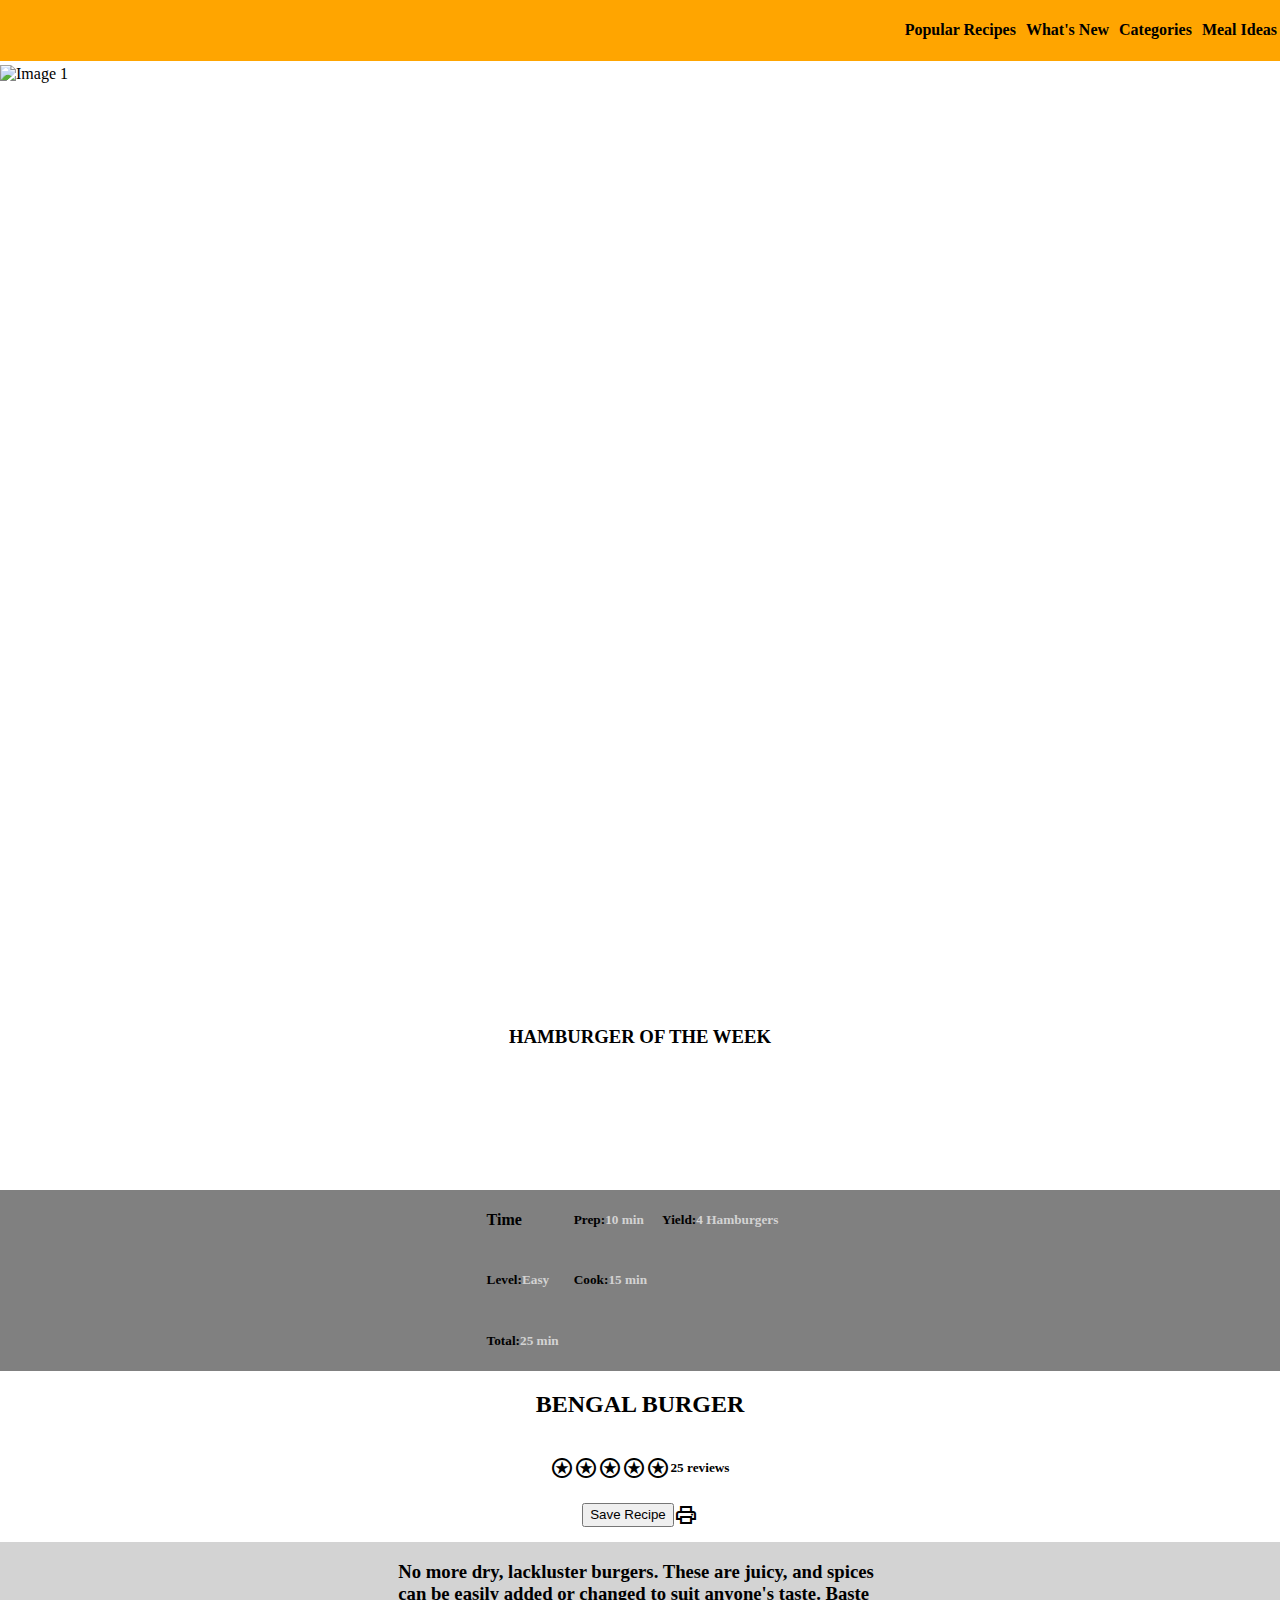
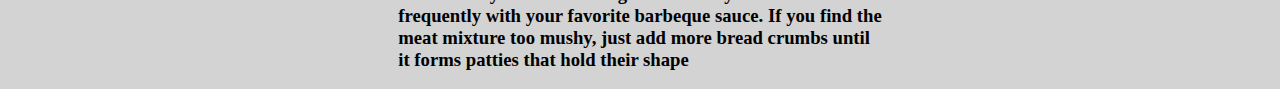
==== recipe.html @ 68fbcfc0 "bengal pt2" ====
<!DOCTYPE html>
<html lang="en">
<head>
    <meta charset="UTF-8">
    <meta name="viewport" content="width=device-width, initial-scale=1.0">
    <link rel="stylesheet" href="https://fonts.googleapis.com/css2?family=Material+Symbols+Outlined:opsz,wght,FILL,GRAD@20..48,100..700,0..1,-50..200" />
    <link rel="stylesheet" href="CSS/recipe.css">
    <title>Recipe</title>
</head>
<body>
    <div class="top-bar">
        <div class="left-contain">
            <div class="paris">
                <img src="/Users/admin/Desktop/RY-Paris-Burger/images/drive-download-20240826T141902Z-001/ryparis-logo.png" alt="">
            </div>
        </div>
        <div class="sidebar">
            <h4>Popular Recipes</h4>
            <h4>What's New</h4>
            <h4>Categories</h4>
            <h4>Meal Ideas</h4>
        </div>
    </div>
    <div class="image-container">
        <img src="/Users/admin/Desktop/RY-Paris-Burger/images/drive-download-20240826T141902Z-001/burger.jpg" alt="Image 1">
        <h3 class="text">HAMBURGER OF THE WEEK</h3>
    </div>
    <div class="time">
        <div class="column1">
            <div class="Heading">
                <h4>Time</h4>
            </div>
            <div class="row1">
                <h5>Level:</h5>
                <h5>Easy</h5>
            </div>
            <div class="row2">
                <h5>Total:</h5>
                <h5>25 min</h5>
            </div>
        </div>
        <div class="column2">
            <div class="row1">
                <h5>Prep:</h5>
                <h5>10 min</h5>
            </div>
            <div class="row2">
                <h5>Cook:</h5>
                <h5>15 min</h5>
            </div>
        </div>
        <div class="column3">
            <div class="row1">
                <h5>Yield: </h5>
                <h5>4 Hamburgers</h5>
            </div>
        </div>
    </div>
    <div class="bengal">
        <h2 class="bengal-title">BENGAL BURGER</h2>
        <div class="review">
            <div class="star">
                <span class="material-symbols-outlined">stars</span>
                <span class="material-symbols-outlined">stars</span>
                <span class="material-symbols-outlined">stars</span>
                <span class="material-symbols-outlined">stars</span>
                <span class="material-symbols-outlined">stars</span>
                <h5>25 reviews</h5>
            </div>
            <div class="button">
                <button>Save Recipe</button>
                <span class="material-symbols-outlined">print</span>
            </div>
        </div>
    </div>
    <div class="bengal-note">
        <h3>No more dry, lackluster burgers. These are juicy, and spices <br>
             can be easily added or changed to suit anyone's taste. Baste <br>
              frequently with your favorite barbeque sauce. If you find the <br>
               meat mixture too mushy, just add more bread crumbs until <br> 
               it forms patties that hold their shape</h3>
    </div>
</body>
</html>
---- CSS/recipe.css ----
body, html {
    margin:0px;
    padding:0px;
}


.top-bar {
    display:flex;
    justify-content:space-between;
    align-items:center;
    background-color:orange;
    padding:0px 3px 0px 30px;
}

.sidebar {
    display:flex;
    justify-content:flex-end;
    align-items:center;
    gap:10px;
}

.image-container {
    display: flex;
    position: relative;
    margin-top: 4px;
    overflow: hidden;
    width: 100vw; 
    height: 125vh;
}

.image-container img {
    object-fit: cover;
    object-position: top;
    width: 100%; 
    height: 100%; 
    position: absolute; 
    top: 0; 
    left: 0; 
}

.text {
    position:absolute;
    left:50%;
    transform:translate(-50%);
    bottom:10%;
    padding:10px 10px 10px 10px;
    background-color:white;
    white-space:nowrap;
}

.time {
    background-color:gray;
    display:flex;
    justify-content:center;
}

.heading {
    font-style:bold;
}

.column1 {
    display:flex;
    flex-direction:column;
    align-items:flex-start;
    padding:0 15px 0 0;
}

.column2 {
    display:flex;
    flex-direction:column;
    align-items:flex-start;
    padding:0 15px 0 0;
}

.column3 {
    display:flex;
    flex-direction:column;
    align-items:flex-start;
    padding:0 15px 0 0;
}


.row1 {
    display:flex;
    justify-content:center;
    align-items:center;
}

.row2 {
    display:flex;
    justify-content:center;
    align-items: center;
}

.row1 :last-child{
    color:lightgray;
}

.row2 :last-child {
    color:lightgray;
}




.material-symbols-outlined {
  font-variation-settings:
  'FILL' 0,
  'wght' 400,
  'GRAD' 0,
  'opsz' 24
}

.bengal {
    margin:0 0 15px 0;
}

.bengal-title {
    display:flex;
    justify-content: center;
    align-items: flex-start;
}

.star {
    display:flex;
    justify-content:center;
    align-items: center;
}

.button {
    display:flex;
    justify-content: center;
    padding: 5px 0 0 0;
}

.bengal-note {
    display:flex;
    justify-content: center;
    background-color:lightgray;
}
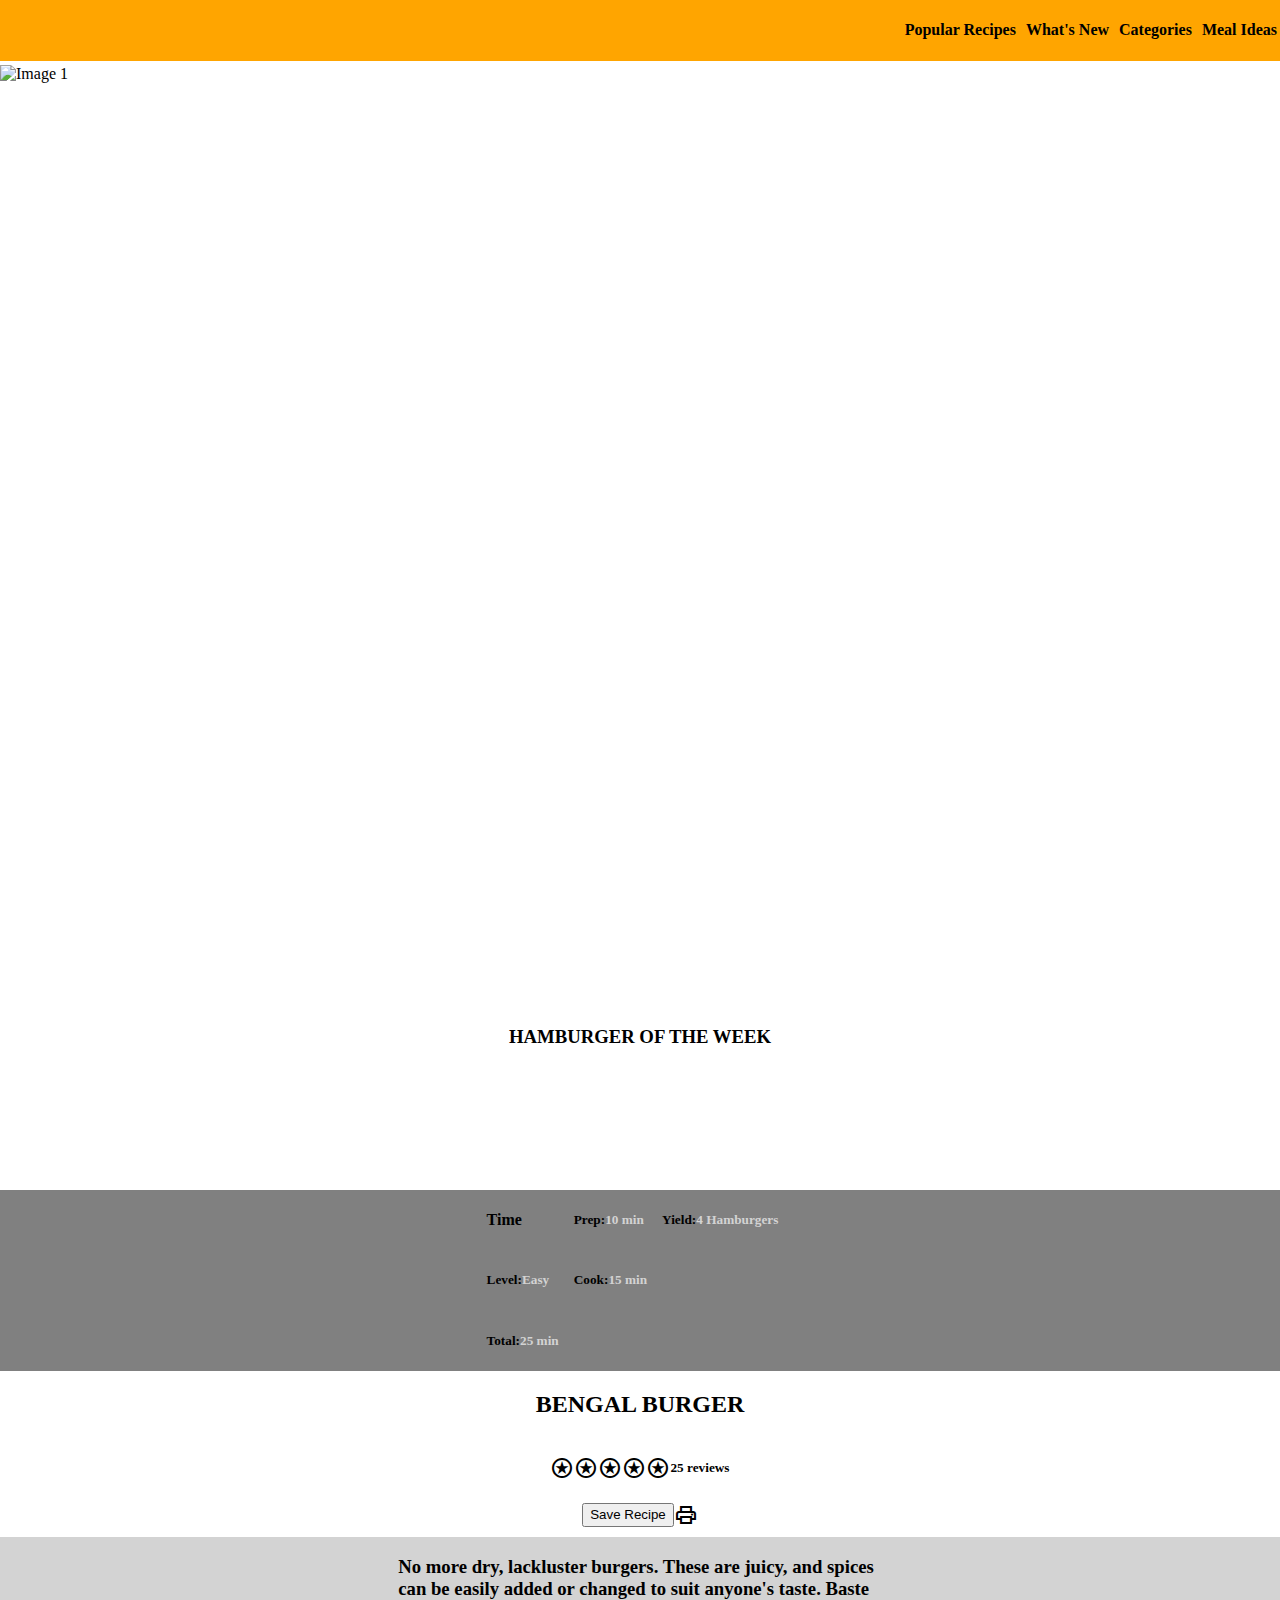
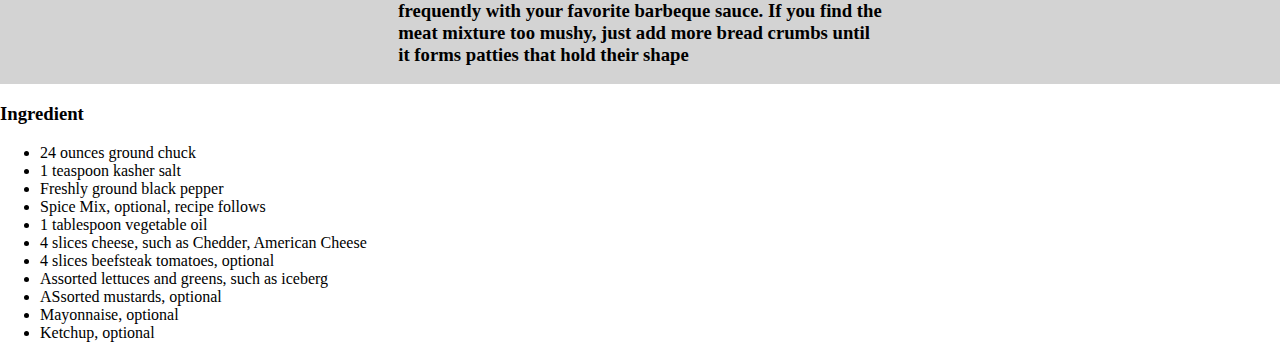
==== commit 7d713b18: "ingredients added" ====
--- a/recipe.html
+++ b/recipe.html
@@ -57,28 +57,51 @@
         </div>
     </div>
     <div class="bengal">
-        <h2 class="bengal-title">BENGAL BURGER</h2>
-        <div class="review">
-            <div class="star">
-                <span class="material-symbols-outlined">stars</span>
-                <span class="material-symbols-outlined">stars</span>
-                <span class="material-symbols-outlined">stars</span>
-                <span class="material-symbols-outlined">stars</span>
-                <span class="material-symbols-outlined">stars</span>
-                <h5>25 reviews</h5>
+        <div class="bengal1">
+            <h2 class="bengal-title">BENGAL BURGER</h2>
+            <div class="review">
+                <div class="star">
+                    <span class="material-symbols-outlined">stars</span>
+                    <span class="material-symbols-outlined">stars</span>
+                    <span class="material-symbols-outlined">stars</span>
+                    <span class="material-symbols-outlined">stars</span>
+                    <span class="material-symbols-outlined">stars</span>
+                    <h5>25 reviews</h5>
+                </div>
+                <div class="button">
+                    <button>Save Recipe</button>
+                    <span class="material-symbols-outlined">print</span>
+                </div>
             </div>
-            <div class="button">
-                <button>Save Recipe</button>
-                <span class="material-symbols-outlined">print</span>
-            </div>
-        </div>
-    </div>
-    <div class="bengal-note">
-        <h3>No more dry, lackluster burgers. These are juicy, and spices <br>
+         </div>
+        <div class="bengal-note">
+            <h3>No more dry, lackluster burgers. These are juicy, and spices <br>
              can be easily added or changed to suit anyone's taste. Baste <br>
               frequently with your favorite barbeque sauce. If you find the <br>
                meat mixture too mushy, just add more bread crumbs until <br> 
                it forms patties that hold their shape</h3>
+        </div>
+        <div class="ingredients">
+            <h3 class="title">Ingredient</h3>
+            <div class="list">
+                <ul>
+                    <li>24 ounces ground chuck</li>
+                    <li>1 teaspoon kasher salt</li>
+                    <li>Freshly ground black pepper</li>
+                    <li>Spice Mix, optional, recipe follows</li>
+                    <li>1 tablespoon vegetable oil</li>
+                    <li>4 slices cheese, such as Chedder, American Cheese</li>
+                    <li>4 slices beefsteak tomatoes, optional</li>
+                    <li>Assorted lettuces and greens, such as iceberg</li>
+                    <li>ASsorted mustards, optional</li>
+                    <li>Mayonnaise, optional</li>
+                    <li>Ketchup, optional</li>
+                </ul>
+            </div>
+        </div>
+    
+    
+    
     </div>
 </body>
 </html>--- a/CSS/recipe.css
+++ b/CSS/recipe.css
@@ -100,9 +100,6 @@
     color:lightgray;
 }
 
-
-
-
 .material-symbols-outlined {
   font-variation-settings:
   'FILL' 0,
@@ -111,8 +108,12 @@
   'opsz' 24
 }
 
+.bengal1 {
+    margin:0 0 10px 0;
+}
+
 .bengal {
-    margin:0 0 15px 0;
+    margin:0 0 0 0;
 }
 
 .bengal-title {
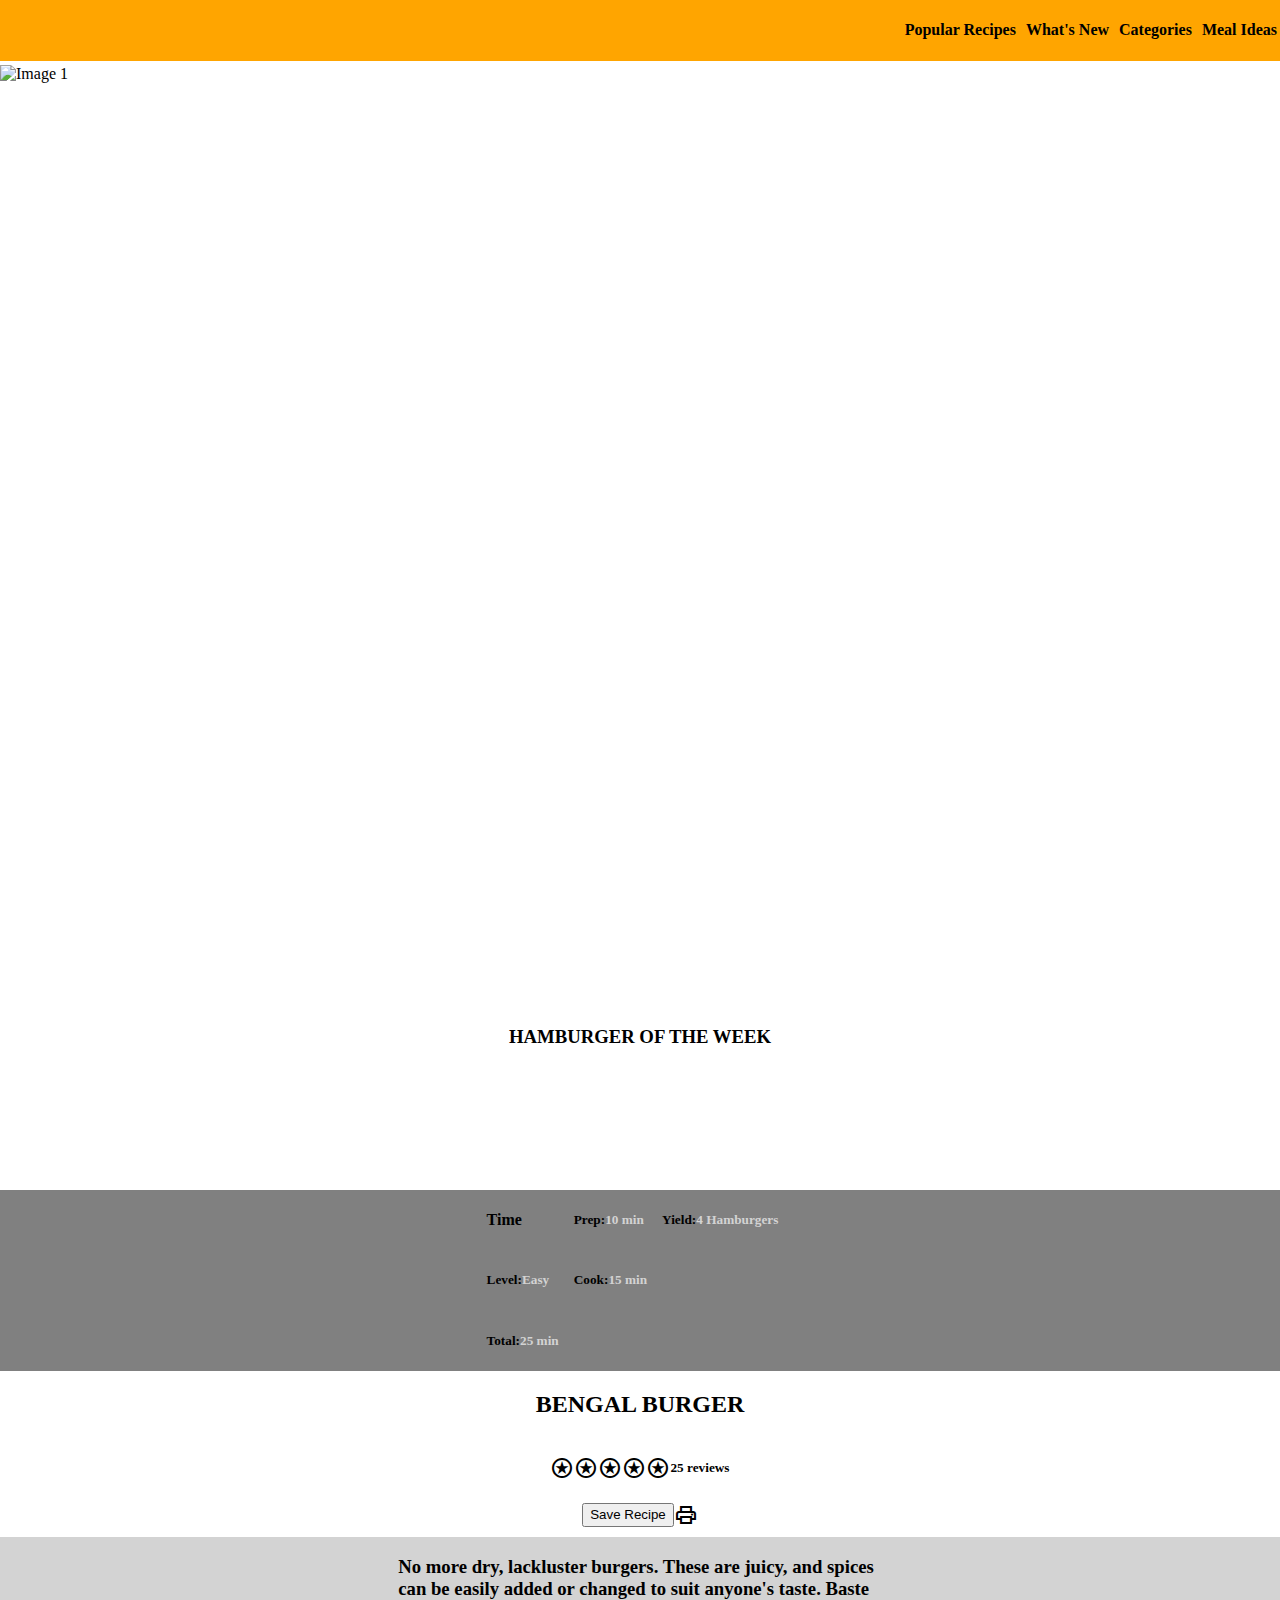
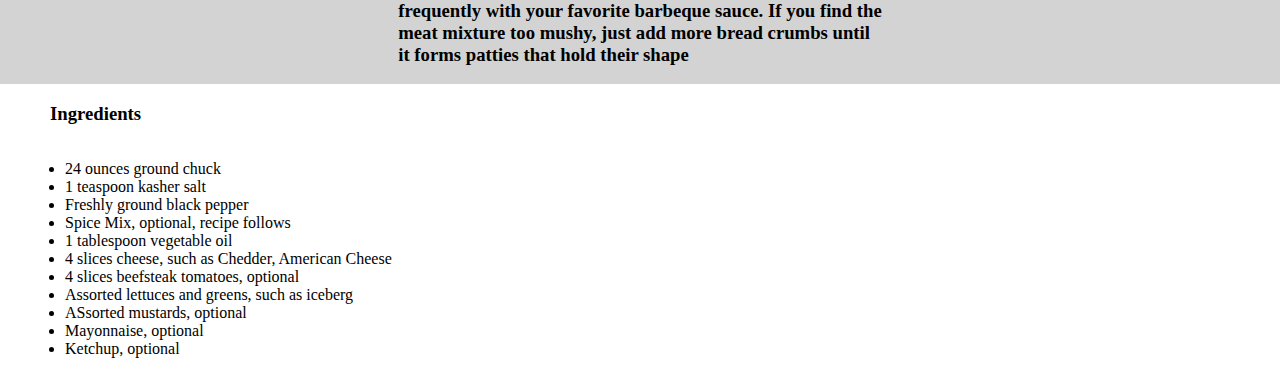
==== commit 0eb9eeba: "ingredients" ====
--- a/recipe.html
+++ b/recipe.html
@@ -82,7 +82,7 @@
                it forms patties that hold their shape</h3>
         </div>
         <div class="ingredients">
-            <h3 class="title">Ingredient</h3>
+            <h3 class="title">Ingredients</h3>
             <div class="list">
                 <ul>
                     <li>24 ounces ground chuck</li>
--- a/CSS/recipe.css
+++ b/CSS/recipe.css
@@ -139,3 +139,15 @@
     justify-content: center;
     background-color:lightgray;
 }
+
+.ingredients {
+    display:flex;
+    flex-direction:column;
+    justify-content: center;
+    align-items: flex-start;
+    padding:0 0 0 25px;
+}
+
+.title {
+    padding:0 0 0 25px;
+}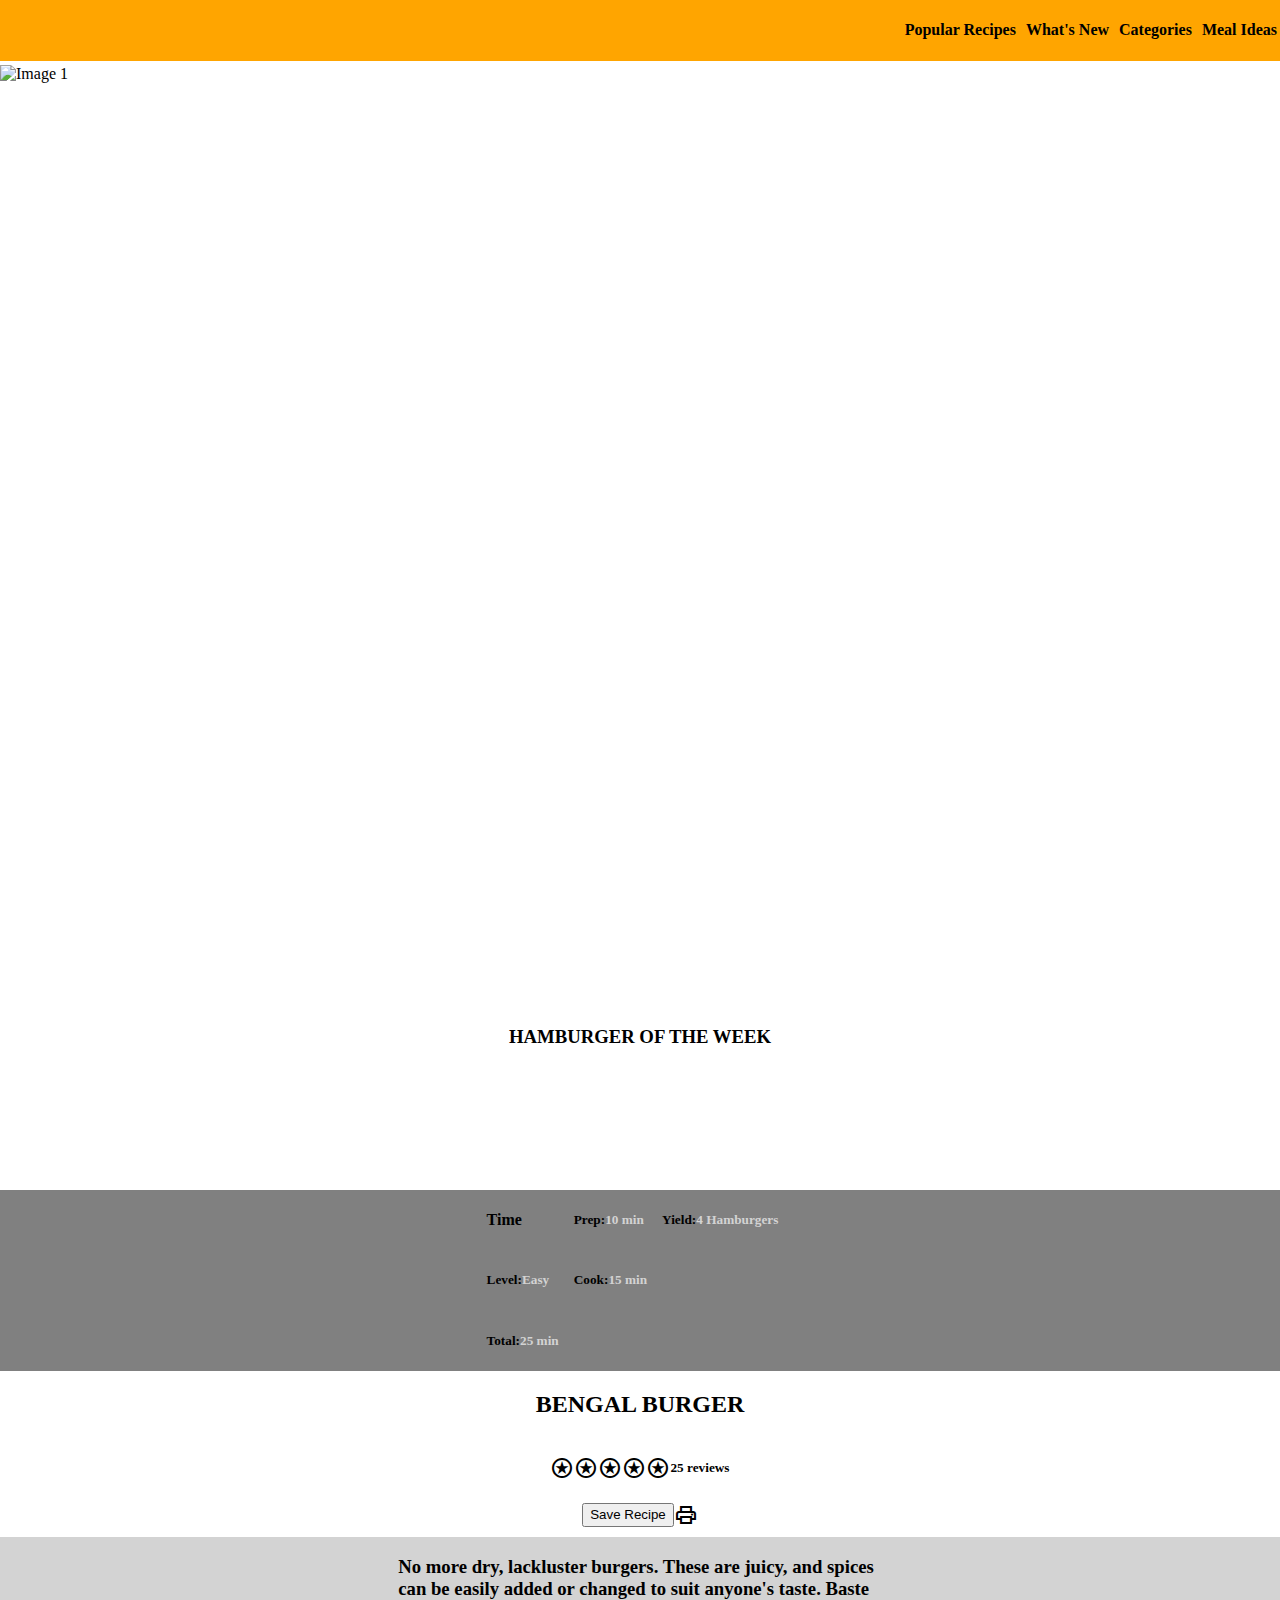
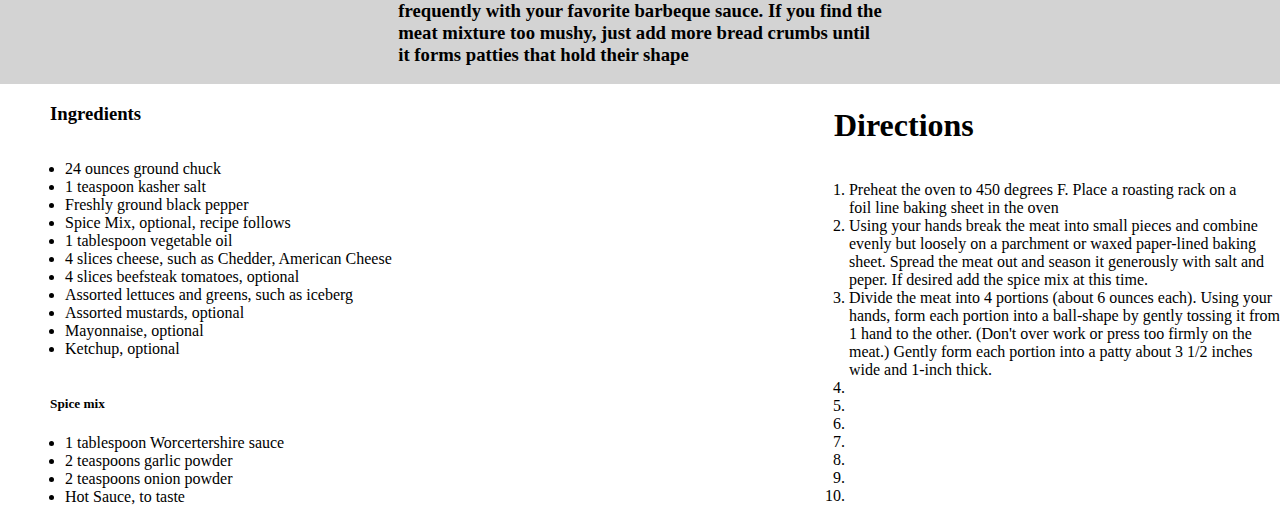
==== commit 74138cce: "almost done" ====
--- a/recipe.html
+++ b/recipe.html
@@ -81,6 +81,8 @@
                meat mixture too mushy, just add more bread crumbs until <br> 
                it forms patties that hold their shape</h3>
         </div>
+    </div> 
+    <div class="last">
         <div class="ingredients">
             <h3 class="title">Ingredients</h3>
             <div class="list">
@@ -93,15 +95,47 @@
                     <li>4 slices cheese, such as Chedder, American Cheese</li>
                     <li>4 slices beefsteak tomatoes, optional</li>
                     <li>Assorted lettuces and greens, such as iceberg</li>
-                    <li>ASsorted mustards, optional</li>
+                    <li>Assorted mustards, optional</li>
                     <li>Mayonnaise, optional</li>
                     <li>Ketchup, optional</li>
                 </ul>
             </div>
+            <div class="spice">
+                <h5 class="title">Spice mix</h5>
+            <div class="list">
+                <ul>
+                    <li>1 tablespoon Worcertershire sauce</li>
+                    <li>2 teaspoons garlic powder</li>
+                    <li>2 teaspoons onion powder</li>
+                    <li>Hot Sauce, to taste</li>
+                </ul>
+            </div>
+            </div>
         </div>
-    
-    
-    
+        <div class="directions">
+            <h1 class="title">Directions</h1>
+            <ol>
+                <li>Preheat the oven to 450 degrees F. Place a roasting rack on a <br>
+                foil line baking sheet in the oven</li>
+                <li>Using your hands break the meat into small pieces and combine <br>
+                evenly but loosely on a parchment or waxed paper-lined baking <br>
+                sheet. Spread the meat out and season it generously with salt and<br>
+                peper. If desired add the spice mix at this time.</li>
+                <li>Divide the meat into 4 portions (about 6 ounces each). Using your<br>
+                hands, form each portion into a ball-shape by gently tossing it from<br>
+                1 hand to the other. (Don't over work or press too firmly on the<br>
+                meat.) Gently form each portion into a patty about 3 1/2 inches<br>
+                wide and 1-inch thick.
+                </li>
+                <li></li>
+                <li></li>
+                <li></li>
+                <li></li>
+                <li></li>
+                <li></li>
+                <li></li>
+            </ol>
+        </div>
     </div>
 </body>
 </html>--- a/CSS/recipe.css
+++ b/CSS/recipe.css
@@ -150,4 +150,16 @@
 
 .title {
     padding:0 0 0 25px;
+}
+
+.directions {
+    display:flex;
+    flex-direction:column;
+    justify-content: center;
+    padding:0px 0 0 0;
+}
+
+.last {
+    display:flex;
+    justify-content:space-between;
 }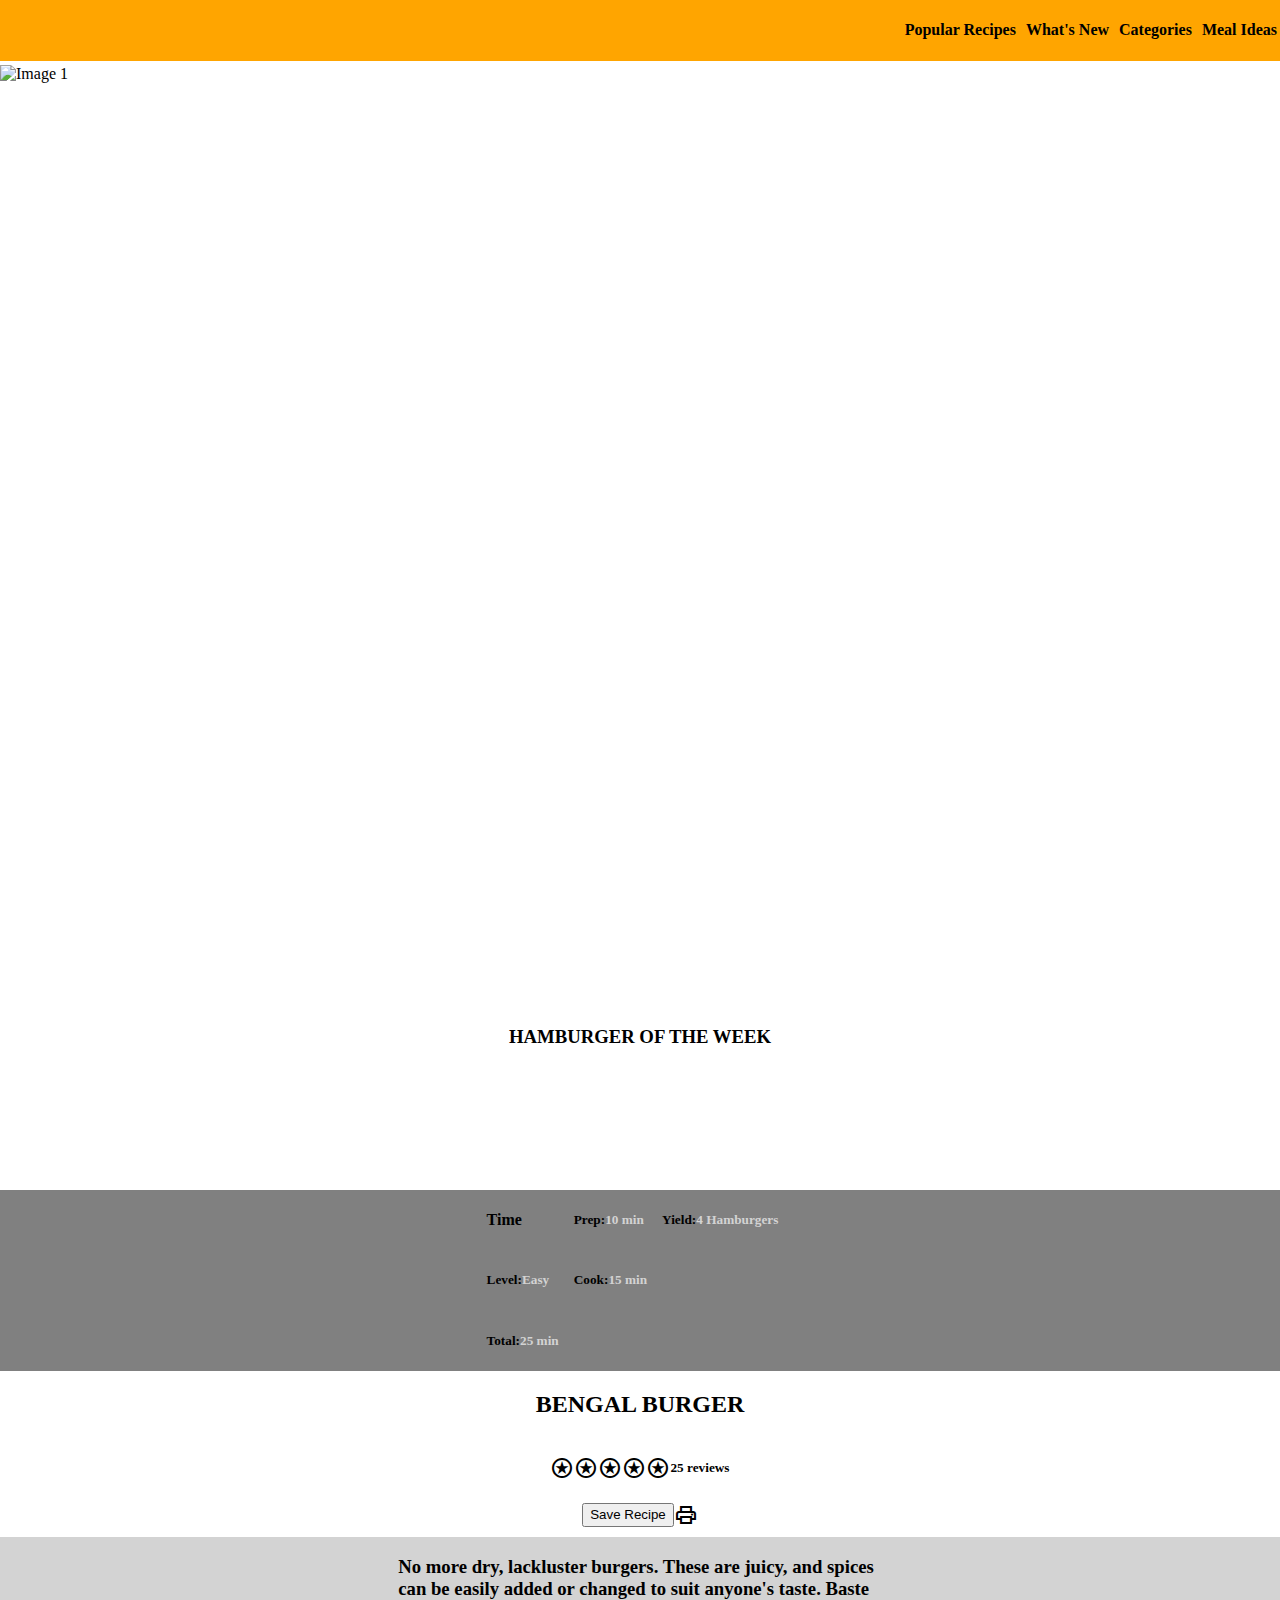
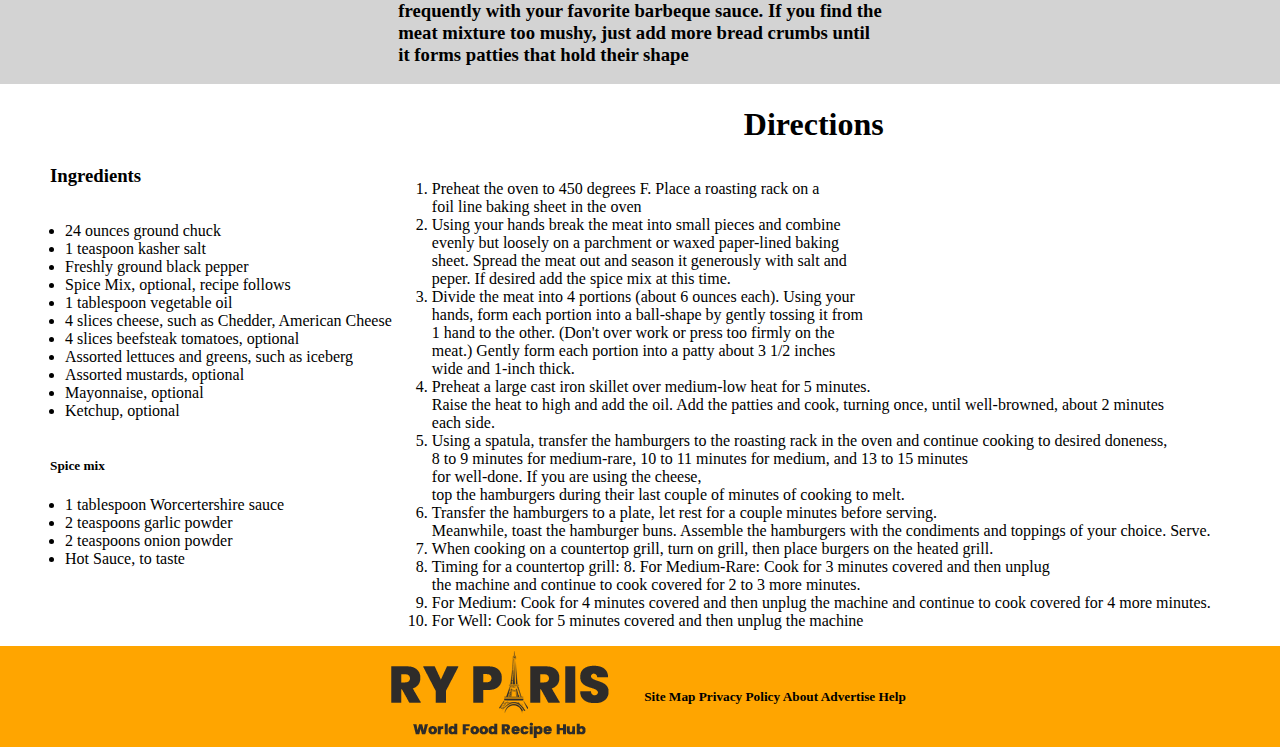
==== commit 5f41a32c: "bottom bar" ====
--- a/recipe.html
+++ b/recipe.html
@@ -127,15 +127,31 @@
                 meat.) Gently form each portion into a patty about 3 1/2 inches<br>
                 wide and 1-inch thick.
                 </li>
-                <li></li>
-                <li></li>
-                <li></li>
-                <li></li>
-                <li></li>
-                <li></li>
-                <li></li>
+                <li>Preheat a large cast iron skillet over medium-low heat for 5 minutes. <br>
+                    Raise the heat to high and add the oil. Add the patties and cook, turning once, until well-browned, about 2 minutes<br> each side.</li>
+                <li>Using a spatula, transfer the hamburgers to the roasting rack in the oven and continue cooking to desired doneness, <br> 
+                    8 to 9 minutes for medium-rare, 10 to 11 minutes for medium, and 13 to 15 minutes <br> for well-done. If you are using the cheese,<br>
+                     top the hamburgers during their last couple of minutes of cooking to melt.</li>
+                <li>Transfer the hamburgers to a plate, let rest for a couple minutes before serving.
+                    <br> Meanwhile, toast the hamburger buns. Assemble the hamburgers with the condiments and toppings of your choice.
+                    Serve.</li>
+                <li>When cooking on a countertop grill, turn on grill, then place burgers on the heated grill.</li>
+                <li>Timing for a countertop grill:
+                    8. For Medium-Rare: Cook for 3 minutes covered and then unplug <br>
+                    the machine and continue to cook covered for 2 to 3 more minutes.</li>
+                <li>For Medium: Cook for 4 minutes covered and then unplug the machine and continue to cook covered for 4 more minutes.</li>
+                <li>For Well: Cook for 5 minutes covered and then unplug the machine</li>
             </ol>
         </div>
     </div>
+    <div class="bottom-bar">
+        <img src="images/drive-download-20240826T141902Z-001/ryparis-logo.png" alt="">
+        <h5>Site Map
+            Privacy Policy
+            About
+            Advertise
+            Help
+        </h5>
+</div>
 </body>
 </html>--- a/CSS/recipe.css
+++ b/CSS/recipe.css
@@ -156,10 +156,20 @@
     display:flex;
     flex-direction:column;
     justify-content: center;
+    align-items: center;
     padding:0px 0 0 0;
 }
 
 .last {
     display:flex;
-    justify-content:space-between;
-}+
+}
+
+.bottom-bar {
+    background-color:orange;
+    display:flex;
+    justify-content:center;
+    align-items: center;
+    gap:20px;
+    width:100%;
+}
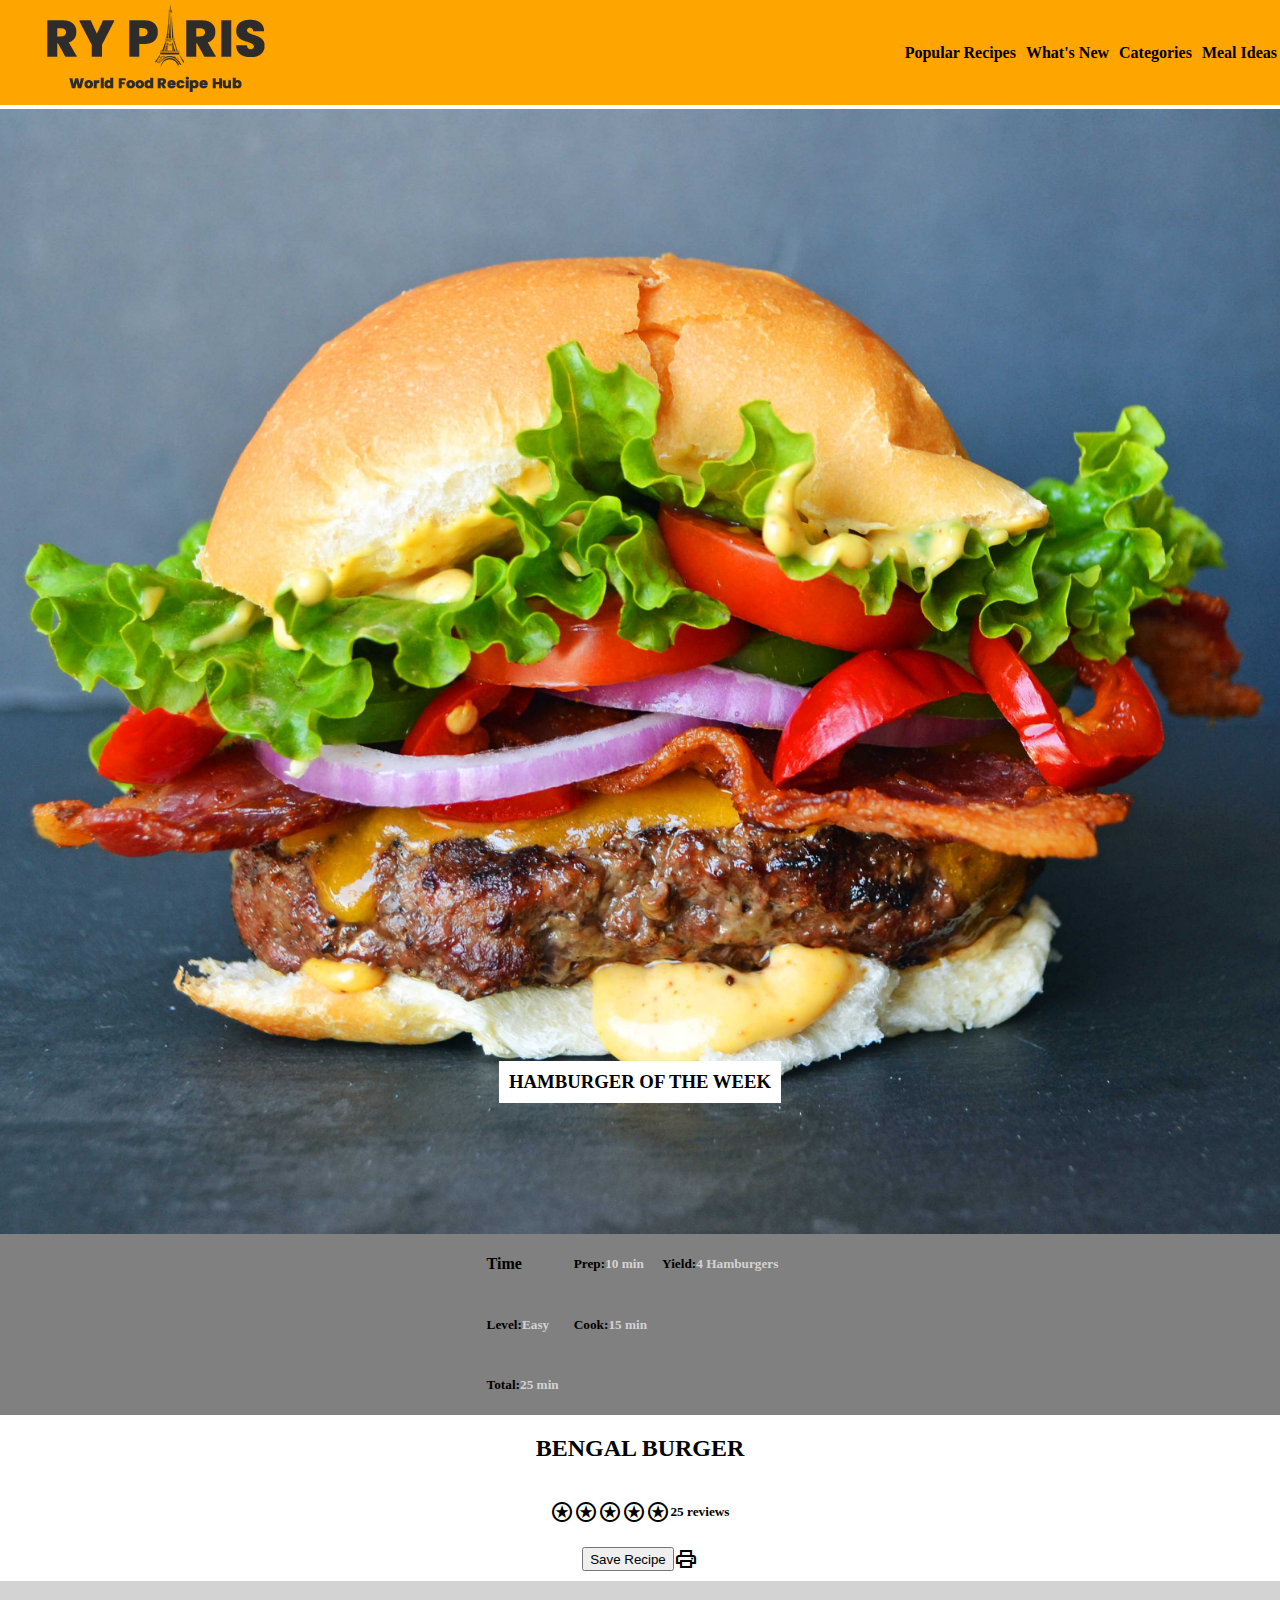
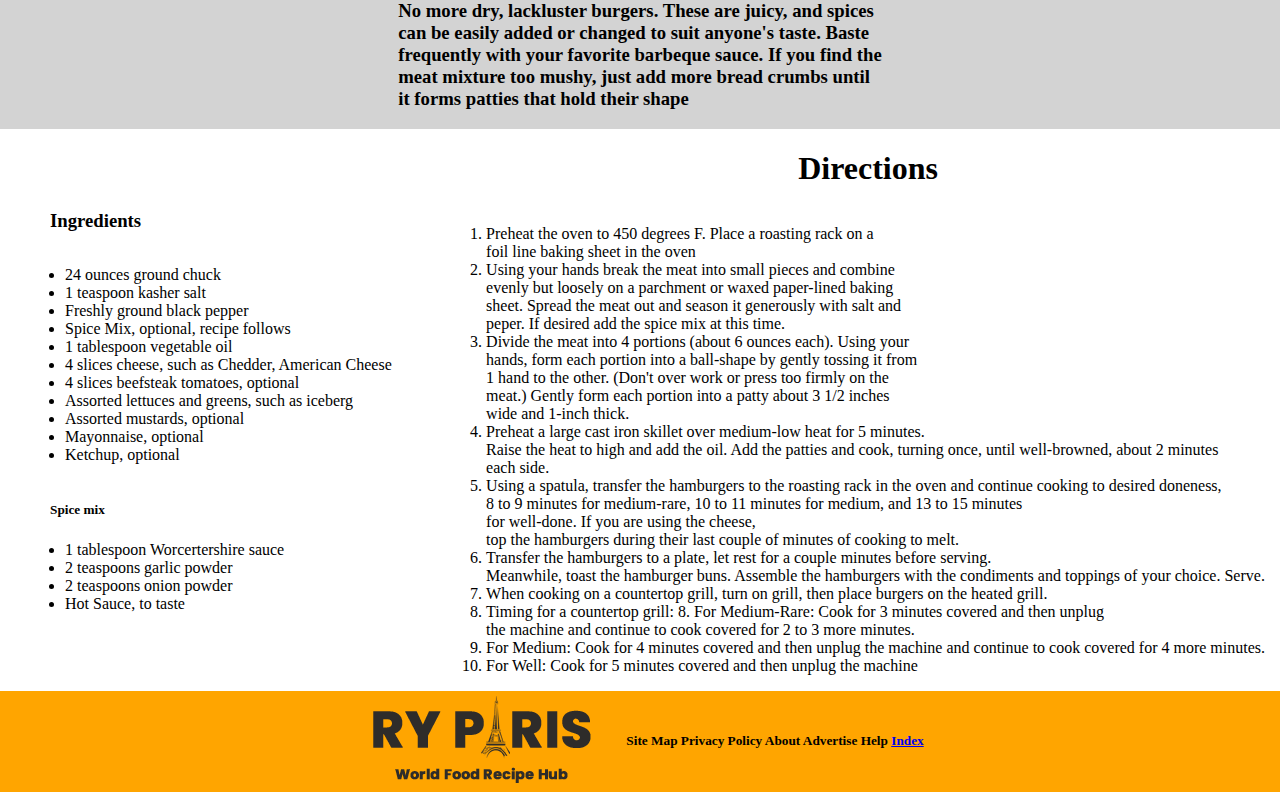
==== commit 422bc4fa: "finishing touches" ====
--- a/recipe.html
+++ b/recipe.html
@@ -11,7 +11,7 @@
     <div class="top-bar">
         <div class="left-contain">
             <div class="paris">
-                <img src="/Users/admin/Desktop/RY-Paris-Burger/images/drive-download-20240826T141902Z-001/ryparis-logo.png" alt="">
+                <img src="images/drive-download-20240826T141902Z-001/ryparis-logo.png" alt="">
             </div>
         </div>
         <div class="sidebar">
@@ -22,7 +22,7 @@
         </div>
     </div>
     <div class="image-container">
-        <img src="/Users/admin/Desktop/RY-Paris-Burger/images/drive-download-20240826T141902Z-001/burger.jpg" alt="Image 1">
+        <img src="images/drive-download-20240826T141902Z-001/burger.jpg" alt="Image 1">
         <h3 class="text">HAMBURGER OF THE WEEK</h3>
     </div>
     <div class="time">
@@ -151,6 +151,7 @@
             About
             Advertise
             Help
+            <a href="index.html">Index</a>
         </h5>
 </div>
 </body>
--- a/CSS/recipe.css
+++ b/CSS/recipe.css
@@ -157,11 +157,12 @@
     flex-direction:column;
     justify-content: center;
     align-items: center;
-    padding:0px 0 0 0;
+    padding:0 15px 0 0;
 }
 
 .last {
     display:flex;
+    justify-content: space-between;
 
 }
 
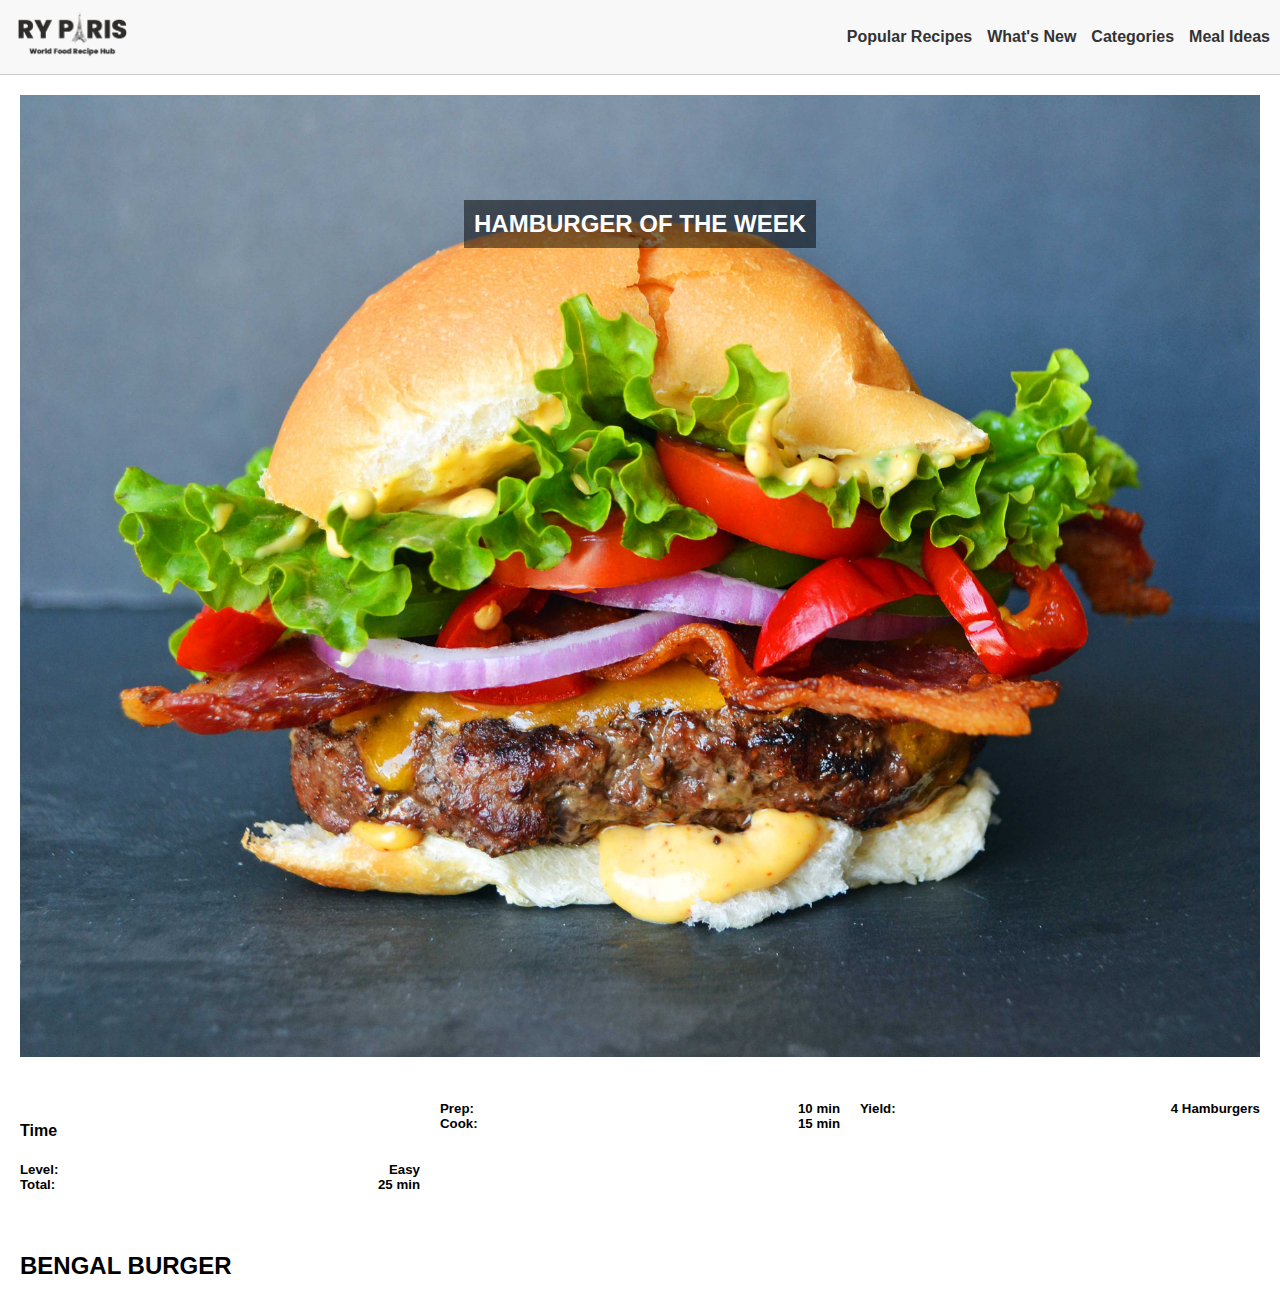
==== commit bee4f7fa: "corrections" ====
--- a/recipe.html
+++ b/recipe.html
@@ -8,24 +8,24 @@
     <title>Recipe</title>
 </head>
 <body>
-    <div class="top-bar">
+    <header class="top-bar">
         <div class="left-contain">
             <div class="paris">
-                <img src="images/drive-download-20240826T141902Z-001/ryparis-logo.png" alt="">
+                <img src="images/drive-download-20240826T141902Z-001/ryparis-logo.png" alt="RY Paris Logo">
             </div>
         </div>
-        <div class="sidebar">
+        <nav class="sidebar">
             <h4>Popular Recipes</h4>
             <h4>What's New</h4>
             <h4>Categories</h4>
             <h4>Meal Ideas</h4>
-        </div>
-    </div>
-    <div class="image-container">
-        <img src="images/drive-download-20240826T141902Z-001/burger.jpg" alt="Image 1">
+        </nav>
+    </header>
+    <section class="image-container">
+        <img src="images/drive-download-20240826T141902Z-001/burger.jpg" alt="Hamburger of the Week">
         <h3 class="text">HAMBURGER OF THE WEEK</h3>
-    </div>
-    <div class="time">
+    </section>
+    <section class="time">
         <div class="column1">
             <div class="Heading">
                 <h4>Time</h4>
@@ -51,108 +51,12 @@
         </div>
         <div class="column3">
             <div class="row1">
-                <h5>Yield: </h5>
+                <h5>Yield:</h5>
                 <h5>4 Hamburgers</h5>
             </div>
         </div>
-    </div>
-    <div class="bengal">
+    </section>
+    <section class="bengal">
         <div class="bengal1">
             <h2 class="bengal-title">BENGAL BURGER</h2>
-            <div class="review">
-                <div class="star">
-                    <span class="material-symbols-outlined">stars</span>
-                    <span class="material-symbols-outlined">stars</span>
-                    <span class="material-symbols-outlined">stars</span>
-                    <span class="material-symbols-outlined">stars</span>
-                    <span class="material-symbols-outlined">stars</span>
-                    <h5>25 reviews</h5>
-                </div>
-                <div class="button">
-                    <button>Save Recipe</button>
-                    <span class="material-symbols-outlined">print</span>
-                </div>
-            </div>
-         </div>
-        <div class="bengal-note">
-            <h3>No more dry, lackluster burgers. These are juicy, and spices <br>
-             can be easily added or changed to suit anyone's taste. Baste <br>
-              frequently with your favorite barbeque sauce. If you find the <br>
-               meat mixture too mushy, just add more bread crumbs until <br> 
-               it forms patties that hold their shape</h3>
-        </div>
-    </div> 
-    <div class="last">
-        <div class="ingredients">
-            <h3 class="title">Ingredients</h3>
-            <div class="list">
-                <ul>
-                    <li>24 ounces ground chuck</li>
-                    <li>1 teaspoon kasher salt</li>
-                    <li>Freshly ground black pepper</li>
-                    <li>Spice Mix, optional, recipe follows</li>
-                    <li>1 tablespoon vegetable oil</li>
-                    <li>4 slices cheese, such as Chedder, American Cheese</li>
-                    <li>4 slices beefsteak tomatoes, optional</li>
-                    <li>Assorted lettuces and greens, such as iceberg</li>
-                    <li>Assorted mustards, optional</li>
-                    <li>Mayonnaise, optional</li>
-                    <li>Ketchup, optional</li>
-                </ul>
-            </div>
-            <div class="spice">
-                <h5 class="title">Spice mix</h5>
-            <div class="list">
-                <ul>
-                    <li>1 tablespoon Worcertershire sauce</li>
-                    <li>2 teaspoons garlic powder</li>
-                    <li>2 teaspoons onion powder</li>
-                    <li>Hot Sauce, to taste</li>
-                </ul>
-            </div>
-            </div>
-        </div>
-        <div class="directions">
-            <h1 class="title">Directions</h1>
-            <ol>
-                <li>Preheat the oven to 450 degrees F. Place a roasting rack on a <br>
-                foil line baking sheet in the oven</li>
-                <li>Using your hands break the meat into small pieces and combine <br>
-                evenly but loosely on a parchment or waxed paper-lined baking <br>
-                sheet. Spread the meat out and season it generously with salt and<br>
-                peper. If desired add the spice mix at this time.</li>
-                <li>Divide the meat into 4 portions (about 6 ounces each). Using your<br>
-                hands, form each portion into a ball-shape by gently tossing it from<br>
-                1 hand to the other. (Don't over work or press too firmly on the<br>
-                meat.) Gently form each portion into a patty about 3 1/2 inches<br>
-                wide and 1-inch thick.
-                </li>
-                <li>Preheat a large cast iron skillet over medium-low heat for 5 minutes. <br>
-                    Raise the heat to high and add the oil. Add the patties and cook, turning once, until well-browned, about 2 minutes<br> each side.</li>
-                <li>Using a spatula, transfer the hamburgers to the roasting rack in the oven and continue cooking to desired doneness, <br> 
-                    8 to 9 minutes for medium-rare, 10 to 11 minutes for medium, and 13 to 15 minutes <br> for well-done. If you are using the cheese,<br>
-                     top the hamburgers during their last couple of minutes of cooking to melt.</li>
-                <li>Transfer the hamburgers to a plate, let rest for a couple minutes before serving.
-                    <br> Meanwhile, toast the hamburger buns. Assemble the hamburgers with the condiments and toppings of your choice.
-                    Serve.</li>
-                <li>When cooking on a countertop grill, turn on grill, then place burgers on the heated grill.</li>
-                <li>Timing for a countertop grill:
-                    8. For Medium-Rare: Cook for 3 minutes covered and then unplug <br>
-                    the machine and continue to cook covered for 2 to 3 more minutes.</li>
-                <li>For Medium: Cook for 4 minutes covered and then unplug the machine and continue to cook covered for 4 more minutes.</li>
-                <li>For Well: Cook for 5 minutes covered and then unplug the machine</li>
-            </ol>
-        </div>
-    </div>
-    <div class="bottom-bar">
-        <img src="images/drive-download-20240826T141902Z-001/ryparis-logo.png" alt="">
-        <h5>Site Map
-            Privacy Policy
-            About
-            Advertise
-            Help
-            <a href="index.html">Index</a>
-        </h5>
-</div>
-</body>
-</html>+            <div class="--- a/CSS/recipe.css
+++ b/CSS/recipe.css
@@ -1,176 +1,100 @@
-body, html {
-    margin:0px;
-    padding:0px;
+/* Global Styles */
+body {
+    font-family: Arial, sans-serif;
+    margin: 0;
+    padding: 0;
+    box-sizing: border-box;
 }
 
+/* Header Styles */
+.top-bar {
+    display: flex;
+    justify-content: space-between;
+    align-items: center;
+    background-color: #f8f8f8;
+    padding: 10px;
+    border-bottom: 1px solid #ccc;
+}
 
-.top-bar {
-    display:flex;
-    justify-content:space-between;
-    align-items:center;
-    background-color:orange;
-    padding:0px 3px 0px 30px;
+.left-contain {
+    display: flex;
+    align-items: center;
+}
+
+.paris img {
+    height: 50px;
 }
 
 .sidebar {
-    display:flex;
-    justify-content:flex-end;
-    align-items:center;
-    gap:10px;
+    display: flex;
+    gap: 15px;
 }
 
+.sidebar h4 {
+    margin: 0;
+    font-size: 16px;
+    color: #333;
+}
+
+/* Image Container */
 .image-container {
-    display: flex;
     position: relative;
-    margin-top: 4px;
-    overflow: hidden;
-    width: 100vw; 
-    height: 125vh;
+    text-align: center;
+    padding: 20px;
 }
 
 .image-container img {
-    object-fit: cover;
-    object-position: top;
-    width: 100%; 
-    height: 100%; 
-    position: absolute; 
-    top: 0; 
-    left: 0; 
+    width: 100%;
+    height: auto;
 }
 
 .text {
-    position:absolute;
-    left:50%;
-    transform:translate(-50%);
-    bottom:10%;
-    padding:10px 10px 10px 10px;
-    background-color:white;
-    white-space:nowrap;
+    position: absolute;
+    top: 10%;
+    left: 50%;
+    transform: translateX(-50%);
+    color: white;
+    font-size: 24px;
+    background: rgba(0, 0, 0, 0.5);
+    padding: 10px;
 }
 
+/* Time Section */
 .time {
-    background-color:gray;
-    display:flex;
-    justify-content:center;
+    display: flex;
+    padding: 20px;
+    gap: 20px;
 }
 
-.heading {
-    font-style:bold;
+.column1, .column2, .column3 {
+    flex: 1;
 }
 
-.column1 {
-    display:flex;
-    flex-direction:column;
-    align-items:flex-start;
-    padding:0 15px 0 0;
+.row1, .row2 {
+    display: flex;
+    justify-content: space-between;
 }
 
-.column2 {
-    display:flex;
-    flex-direction:column;
-    align-items:flex-start;
-    padding:0 15px 0 0;
+.row1 h5, .row2 h5 {
+    margin: 0;
 }
 
-.column3 {
-    display:flex;
-    flex-direction:column;
-    align-items:flex-start;
-    padding:0 15px 0 0;
-}
-
-
-.row1 {
-    display:flex;
-    justify-content:center;
-    align-items:center;
-}
-
-.row2 {
-    display:flex;
-    justify-content:center;
-    align-items: center;
-}
-
-.row1 :last-child{
-    color:lightgray;
-}
-
-.row2 :last-child {
-    color:lightgray;
-}
-
-.material-symbols-outlined {
-  font-variation-settings:
-  'FILL' 0,
-  'wght' 400,
-  'GRAD' 0,
-  'opsz' 24
-}
-
+/* Bengal Section */
 .bengal1 {
-    margin:0 0 10px 0;
-}
-
-.bengal {
-    margin:0 0 0 0;
+    padding: 20px;
 }
 
 .bengal-title {
-    display:flex;
-    justify-content: center;
-    align-items: flex-start;
+    font-size: 24px;
+    margin-bottom: 10px;
 }
 
-.star {
-    display:flex;
-    justify-content:center;
-    align-items: center;
+.bengal1 p {
+    font-size: 16px;
+    line-height: 1.6;
 }
 
-.button {
-    display:flex;
-    justify-content: center;
-    padding: 5px 0 0 0;
-}
-
-.bengal-note {
-    display:flex;
-    justify-content: center;
-    background-color:lightgray;
-}
-
-.ingredients {
-    display:flex;
-    flex-direction:column;
-    justify-content: center;
-    align-items: flex-start;
-    padding:0 0 0 25px;
-}
-
-.title {
-    padding:0 0 0 25px;
-}
-
-.directions {
-    display:flex;
-    flex-direction:column;
-    justify-content: center;
-    align-items: center;
-    padding:0 15px 0 0;
-}
-
-.last {
-    display:flex;
-    justify-content: space-between;
-
-}
-
-.bottom-bar {
-    background-color:orange;
-    display:flex;
-    justify-content:center;
-    align-items: center;
-    gap:20px;
-    width:100%;
-}
+.bengal1 img {
+    width: 100%;
+    height: auto;
+}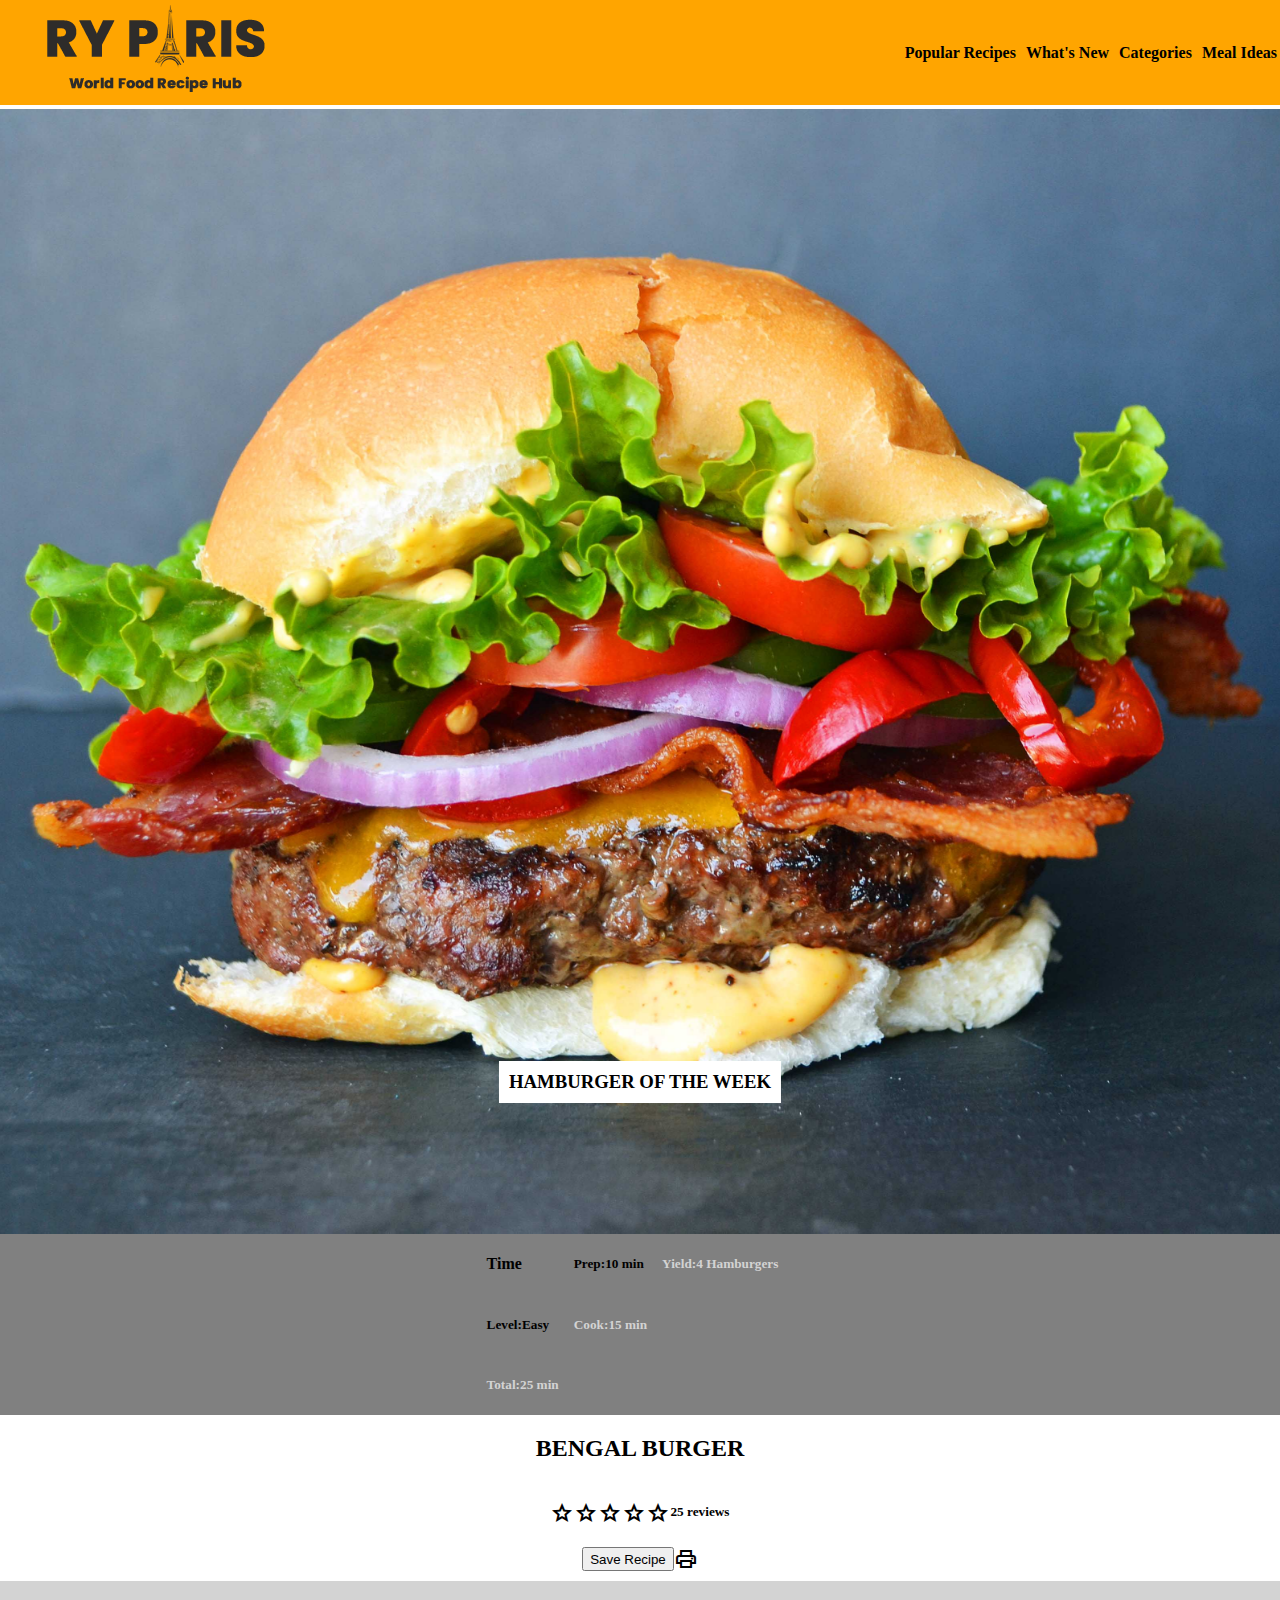
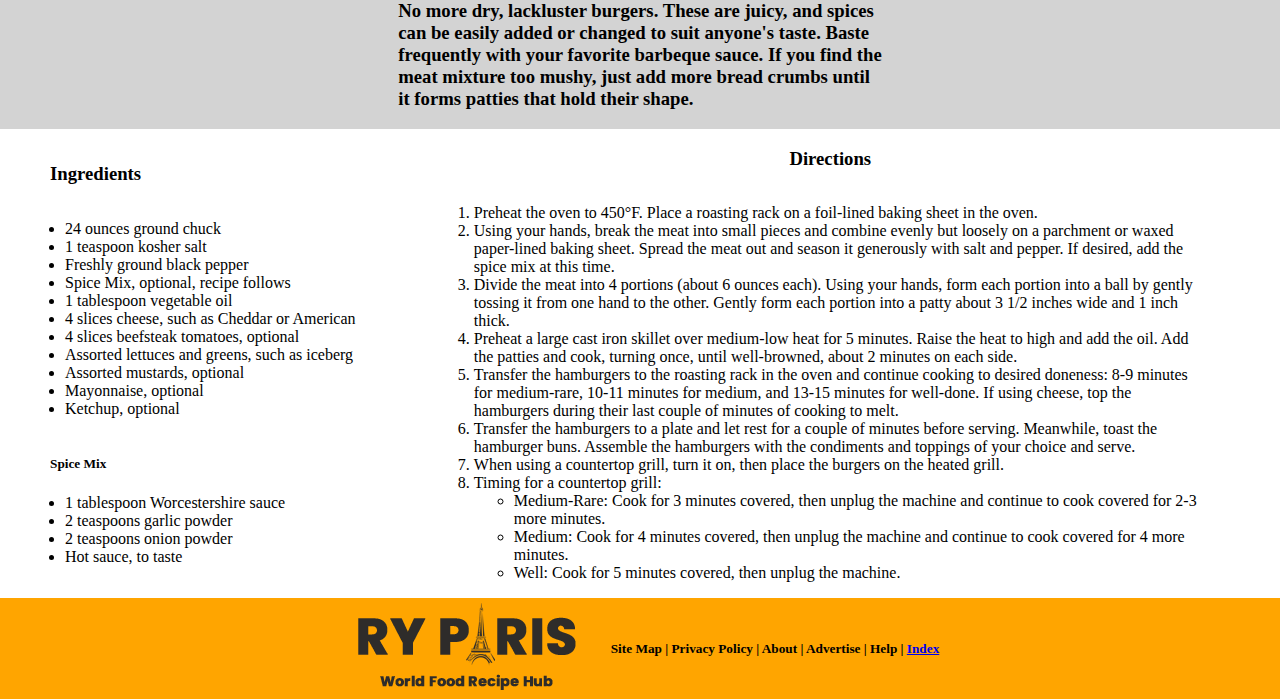
==== commit d4f2a87c: "corrections" ====
--- a/recipe.html
+++ b/recipe.html
@@ -8,26 +8,28 @@
     <title>Recipe</title>
 </head>
 <body>
-    <header class="top-bar">
+    <div class="top-bar">
         <div class="left-contain">
             <div class="paris">
                 <img src="images/drive-download-20240826T141902Z-001/ryparis-logo.png" alt="RY Paris Logo">
             </div>
         </div>
-        <nav class="sidebar">
+        <div class="sidebar">
             <h4>Popular Recipes</h4>
             <h4>What's New</h4>
             <h4>Categories</h4>
             <h4>Meal Ideas</h4>
-        </nav>
-    </header>
-    <section class="image-container">
+        </div>
+    </div>
+
+    <div class="image-container">
         <img src="images/drive-download-20240826T141902Z-001/burger.jpg" alt="Hamburger of the Week">
         <h3 class="text">HAMBURGER OF THE WEEK</h3>
-    </section>
-    <section class="time">
+    </div>
+
+    <div class="time">
         <div class="column1">
-            <div class="Heading">
+            <div class="heading">
                 <h4>Time</h4>
             </div>
             <div class="row1">
@@ -55,8 +57,92 @@
                 <h5>4 Hamburgers</h5>
             </div>
         </div>
-    </section>
-    <section class="bengal">
+    </div>
+
+    <div class="bengal">
         <div class="bengal1">
             <h2 class="bengal-title">BENGAL BURGER</h2>
-            <div class="+            <div class="review">
+                <div class="star">
+                    <span class="material-symbols-outlined">star</span>
+                    <span class="material-symbols-outlined">star</span>
+                    <span class="material-symbols-outlined">star</span>
+                    <span class="material-symbols-outlined">star</span>
+                    <span class="material-symbols-outlined">star</span>
+                    <h5>25 reviews</h5>
+                </div>
+                <div class="button">
+                    <button>Save Recipe</button>
+                    <span class="material-symbols-outlined">print</span>
+                </div>
+            </div>
+        </div>
+
+        <div class="bengal-note">
+            <h3>No more dry, lackluster burgers. These are juicy, and spices <br>
+            can be easily added or changed to suit anyone's taste. Baste <br>
+            frequently with your favorite barbeque sauce. If you find the <br>
+            meat mixture too mushy, just add more bread crumbs until <br> 
+            it forms patties that hold their shape.</h3>
+        </div>
+    </div> 
+
+    <div class="last">
+        <div class="ingredients">
+            <h3 class="title">Ingredients</h3>
+            <div class="list">
+                <ul>
+                    <li>24 ounces ground chuck</li>
+                    <li>1 teaspoon kosher salt</li> <!-- Spelling correction -->
+                    <li>Freshly ground black pepper</li>
+                    <li>Spice Mix, optional, recipe follows</li>
+                    <li>1 tablespoon vegetable oil</li>
+                    <li>4 slices cheese, such as Cheddar or American</li> <!-- Spelling correction -->
+                    <li>4 slices beefsteak tomatoes, optional</li>
+                    <li>Assorted lettuces and greens, such as iceberg</li>
+                    <li>Assorted mustards, optional</li>
+                    <li>Mayonnaise, optional</li>
+                    <li>Ketchup, optional</li>
+                </ul>
+            </div>
+
+            <div class="spice">
+                <h5 class="title">Spice Mix</h5>
+                <div class="list">
+                    <ul>
+                        <li>1 tablespoon Worcestershire sauce</li> <!-- Spelling correction -->
+                        <li>2 teaspoons garlic powder</li>
+                        <li>2 teaspoons onion powder</li>
+                        <li>Hot sauce, to taste</li>
+                    </ul>
+                </div>
+            </div>
+        </div>
+
+        <div class="directions">
+            <h3 class="title">Directions</h3>
+            <ol>
+                <li>Preheat the oven to 450°F. Place a roasting rack on a foil-lined baking sheet in the oven.</li>
+                <li>Using your hands, break the meat into small pieces and combine evenly but loosely on a parchment or waxed paper-lined baking sheet. Spread the meat out and season it generously with salt and pepper. If desired, add the spice mix at this time.</li>
+                <li>Divide the meat into 4 portions (about 6 ounces each). Using your hands, form each portion into a ball by gently tossing it from one hand to the other. Gently form each portion into a patty about 3 1/2 inches wide and 1 inch thick.</li>
+                <li>Preheat a large cast iron skillet over medium-low heat for 5 minutes. Raise the heat to high and add the oil. Add the patties and cook, turning once, until well-browned, about 2 minutes on each side.</li>
+                <li>Transfer the hamburgers to the roasting rack in the oven and continue cooking to desired doneness: 8-9 minutes for medium-rare, 10-11 minutes for medium, and 13-15 minutes for well-done. If using cheese, top the hamburgers during their last couple of minutes of cooking to melt.</li>
+                <li>Transfer the hamburgers to a plate and let rest for a couple of minutes before serving. Meanwhile, toast the hamburger buns. Assemble the hamburgers with the condiments and toppings of your choice and serve.</li>
+                <li>When using a countertop grill, turn it on, then place the burgers on the heated grill.</li>
+                <li>Timing for a countertop grill:
+                    <ul>
+                        <li>Medium-Rare: Cook for 3 minutes covered, then unplug the machine and continue to cook covered for 2-3 more minutes.</li>
+                        <li>Medium: Cook for 4 minutes covered, then unplug the machine and continue to cook covered for 4 more minutes.</li>
+                        <li>Well: Cook for 5 minutes covered, then unplug the machine.</li>
+                    </ul>
+                </li>
+            </ol>
+        </div>
+    </div>
+
+    <div class="bottom-bar">
+        <img src="images/drive-download-20240826T141902Z-001/ryparis-logo.png" alt="RY Paris Logo">
+        <h5>Site Map | Privacy Policy | About | Advertise | Help | <a href="index.html">Index</a></h5>
+    </div>
+</body>
+</html>--- a/CSS/recipe.css
+++ b/CSS/recipe.css
@@ -1,100 +1,159 @@
-/* Global Styles */
-body {
-    font-family: Arial, sans-serif;
+body, html {
     margin: 0;
     padding: 0;
-    box-sizing: border-box;
 }
 
-/* Header Styles */
 .top-bar {
     display: flex;
     justify-content: space-between;
     align-items: center;
-    background-color: #f8f8f8;
-    padding: 10px;
-    border-bottom: 1px solid #ccc;
-}
-
-.left-contain {
-    display: flex;
-    align-items: center;
-}
-
-.paris img {
-    height: 50px;
+    background-color: orange;
+    padding: 0 3px 0 30px;
 }
 
 .sidebar {
     display: flex;
-    gap: 15px;
+    justify-content: flex-end;
+    align-items: center;
+    gap: 10px;
 }
 
-.sidebar h4 {
-    margin: 0;
-    font-size: 16px;
-    color: #333;
-}
-
-/* Image Container */
 .image-container {
+    display: flex;
     position: relative;
-    text-align: center;
-    padding: 20px;
+    margin-top: 4px;
+    overflow: hidden;
+    width: 100vw;
+    height: 125vh;
 }
 
 .image-container img {
-    width: 100%;
-    height: auto;
+    object-fit: cover;
+    object-position: top;
+    width: 100%; 
+    height: 100%; 
+    position: absolute; 
+    top: 0; 
+    left: 0;
 }
 
 .text {
     position: absolute;
-    top: 10%;
     left: 50%;
-    transform: translateX(-50%);
-    color: white;
-    font-size: 24px;
-    background: rgba(0, 0, 0, 0.5);
+    transform: translate(-50%);
+    bottom: 10%;
     padding: 10px;
+    background-color: white;
+    white-space: nowrap;
 }
 
-/* Time Section */
 .time {
+    background-color: gray;
     display: flex;
-    padding: 20px;
-    gap: 20px;
+    justify-content: center;
+}
+
+.heading {
+    font-weight: bold;
 }
 
 .column1, .column2, .column3 {
-    flex: 1;
+    display: flex;
+    flex-direction: column;
+    align-items: flex-start;
+    padding: 0 15px 0 0;
 }
 
 .row1, .row2 {
     display: flex;
+    justify-content: center;
+    align-items: center;
+}
+
+.row1:last-child {
+    color: lightgray;
+}
+
+.row2:last-child {
+    color: lightgray;
+}
+
+.material-symbols-outlined {
+    font-variation-settings: 'FILL' 0, 'wght' 400, 'GRAD' 0, 'opsz' 24;
+}
+
+.bengal1 {
+    margin: 0 0 10px 0;
+}
+
+.bengal {
+    margin: 0;
+}
+
+.bengal-title {
+    display: flex;
+    justify-content: center;
+    align-items: flex-start;
+}
+
+.star {
+    display: flex;
+    justify-content: center;
+    align-items: center;
+}
+
+.button {
+    display: flex;
+    justify-content: center;
+    padding-top: 5px;
+}
+
+.bengal-note {
+    display: flex;
+    justify-content: center;
+    background-color: lightgray;
+}
+
+.ingredients {
+    display: flex;
+    flex-direction: column;
+    justify-content: center;
+    align-items: flex-start;
+    padding-left: 25px;
+}
+
+.title {
+    padding-left: 25px;
+}
+
+.directions {
+    display: flex;
+    flex-direction: column;
+    justify-content: center;
+    align-items: center;
+    padding-right: 15px;
+}
+
+.last {
+    display: flex;
     justify-content: space-between;
 }
 
-.row1 h5, .row2 h5 {
-    margin: 0;
+.bottom-bar {
+    background-color: orange;
+    display: flex;
+    justify-content: center;
+    align-items: center;
+    gap: 20px;
+    width: 100%;
 }
 
-/* Bengal Section */
-.bengal1 {
-    padding: 20px;
-}
-
-.bengal-title {
-    font-size: 24px;
-    margin-bottom: 10px;
-}
-
-.bengal1 p {
-    font-size: 16px;
-    line-height: 1.6;
-}
-
-.bengal1 img {
-    width: 100%;
-    height: auto;
+.directions {
+    display: flex;
+    flex-direction: column;
+    justify-content: center;
+    align-items: center;
+    width: 60%;  /* Reduced width to take up less horizontal space */
+    margin: 0 auto;  /* Centers the directions section */
+    padding: 0 15px;
 }